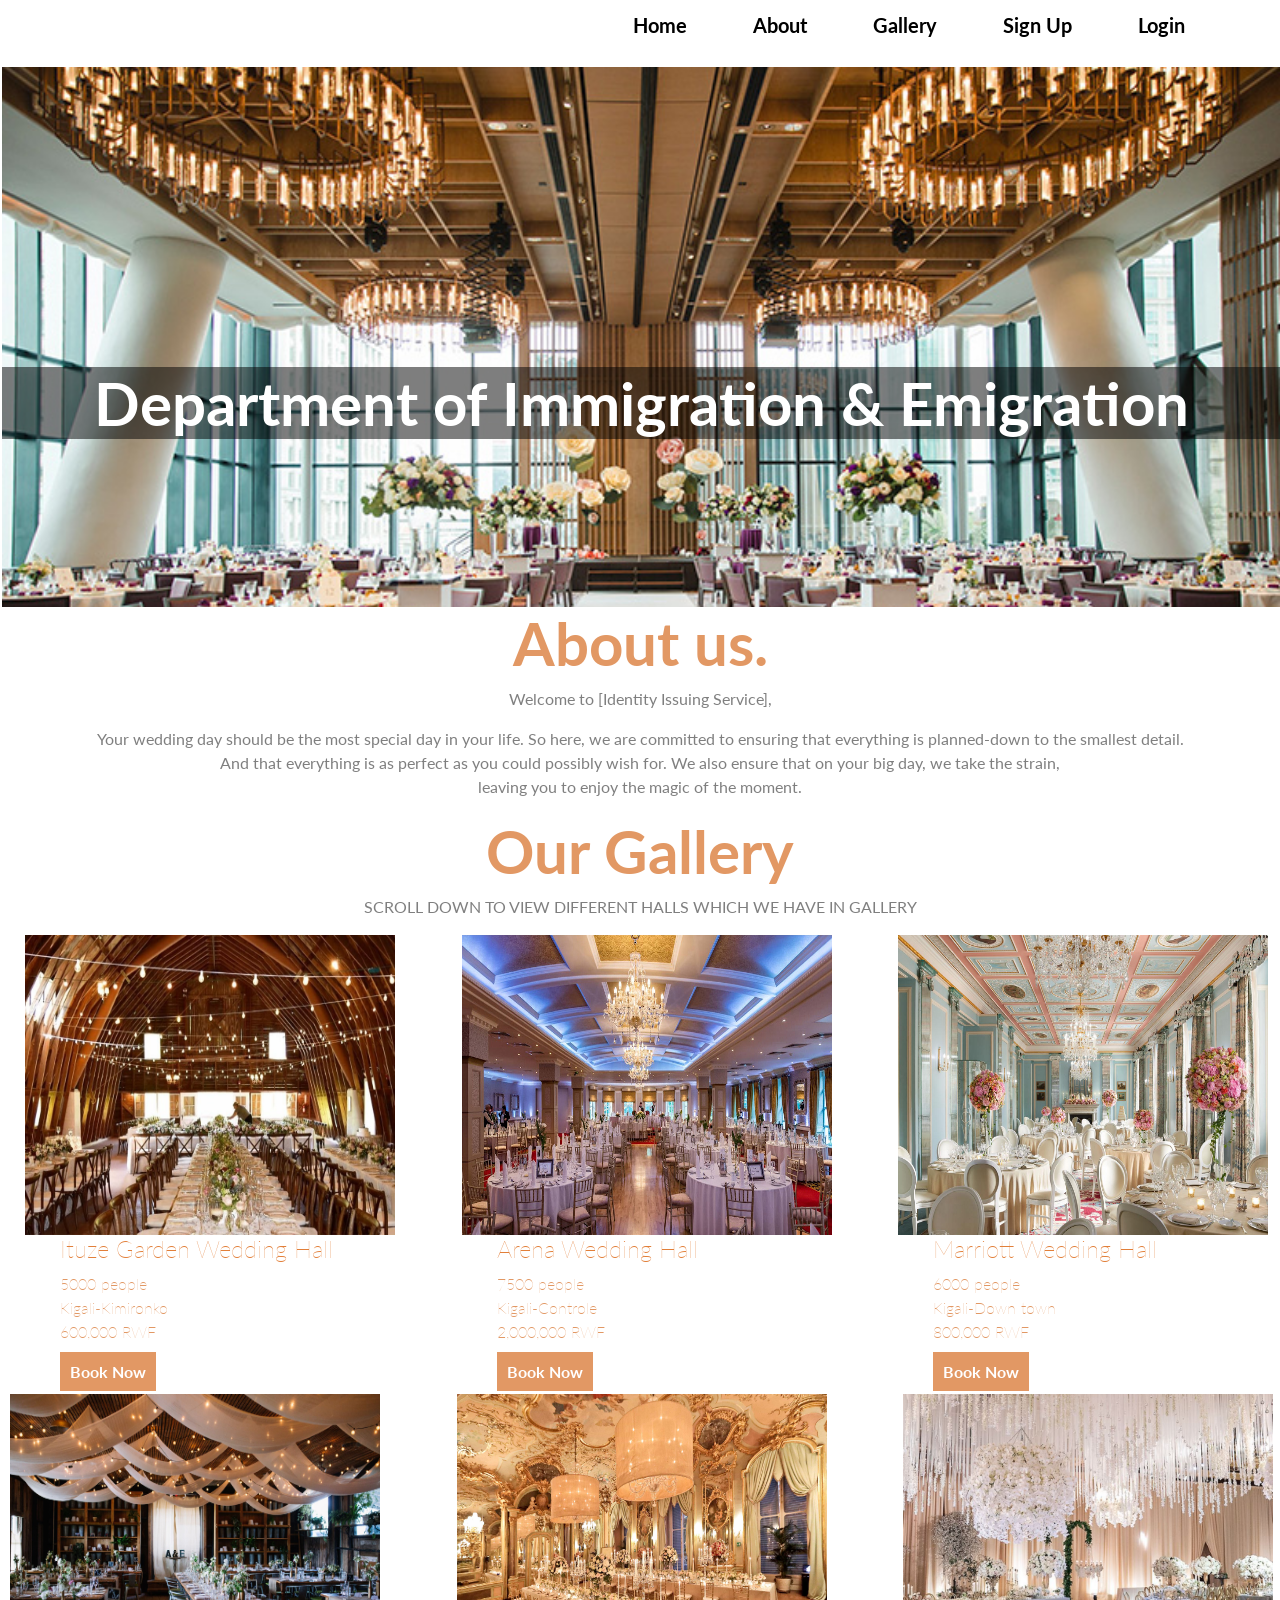
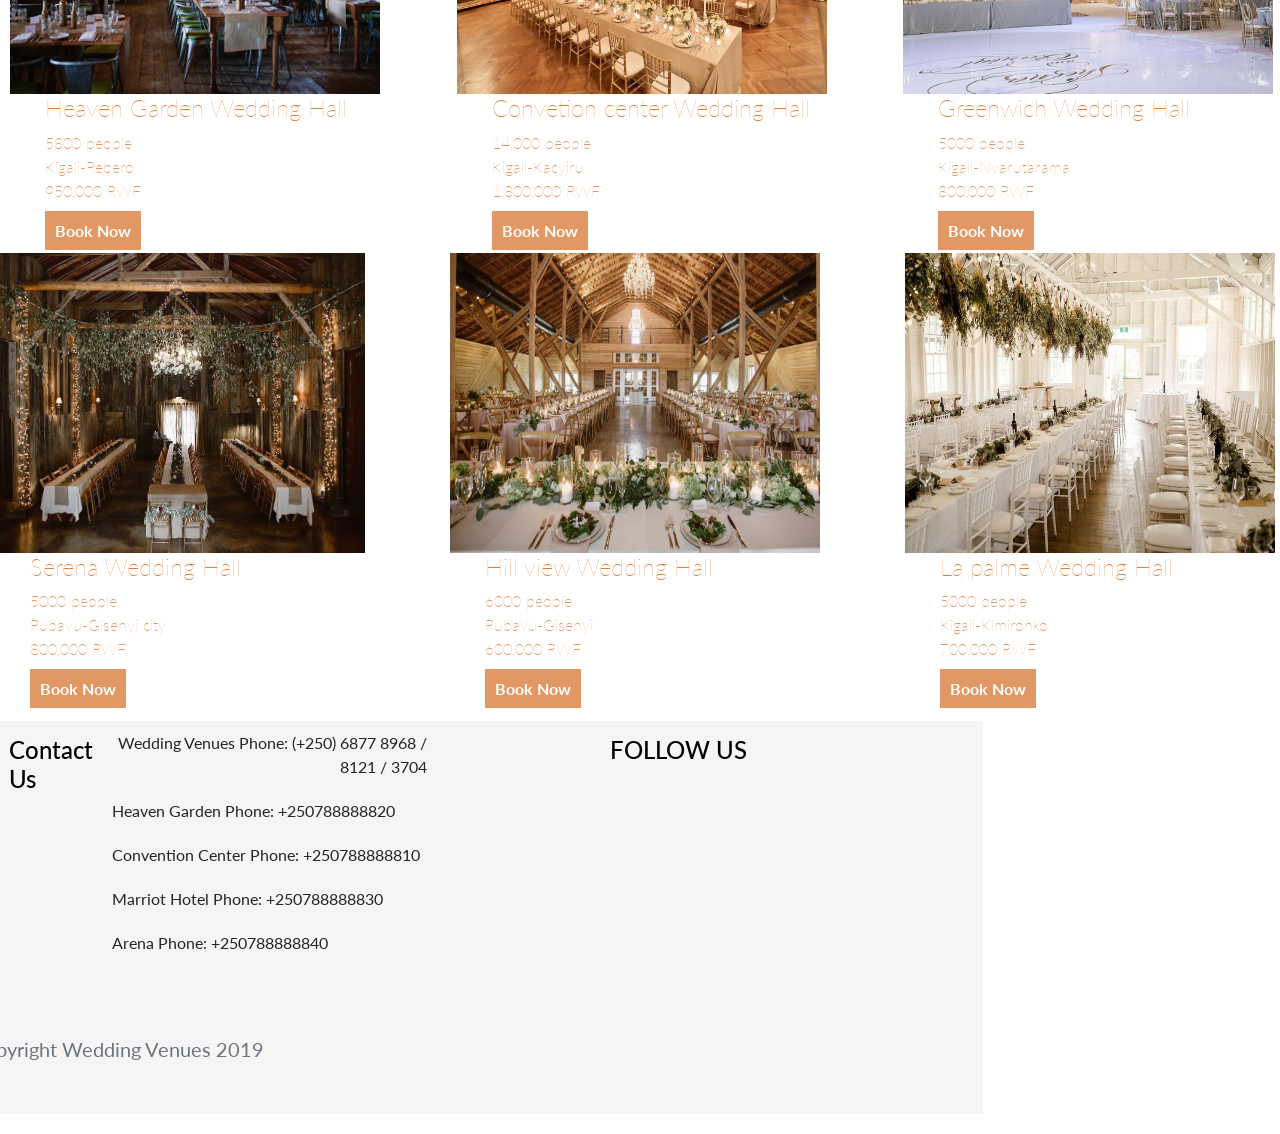
==== index.html @ fd416577 "signup, login done" ====
<!DOCTYPE html>
<html lang="en">

<head>
  <meta charset="UTF-8">
  <meta name="viewport" content="width=device-width, initial-scale=1.0">
  <meta http-equiv="X-UA-Compatible" content="ie=edge">
  <title>Department of Immigration & Emigration</title>
  <link rel="stylesheet" type="text/css" media="screen" href="css/styles.css" />

  <link rel="stylesheet" type="text/css" media="screen" href="css/form.css" />
  <link rel="stylesheet" type="text/css" media="screen" href="css/bootstrap.css" />
  <link href="https://fonts.googleapis.com/css?family=Lato" rel="stylesheet" />
</head>

<body>
  <div class="main">
    <header>


      <nav>
        <ul>
          <li class="actives"><a href="index.html"><strong>Home</strong></a></li>
          <li><a href="#about"><strong>About</strong></a></li>
          <li><a href="#gallery"><strong>Gallery</strong></a></li>
          <li><a href="sign_up.php"><strong>Sign Up</strong></a></li>
          <li><a href="#"><strong>Login</strong></a></li>

        </ul>
      </nav>

    </header>
    
    
    <div class="pictures">
      <div class="title">
        <h1>Department of Immigration & Emigration</h1>
   </div>
    </div>
    <div id="about">
      <h1>About us.</h1>
      <p>Welcome to [Identity Issuing Service],</p>
      <p>Your wedding day should be the most special day in your life. So here, we are committed to ensuring that everything is planned-down to the smallest detail. </br>And that everything is as perfect as you could possibly wish for. We also ensure that on your big day, we take the strain, </br>leaving you to enjoy the magic of the moment. </p>
    </div>
    <div id="gallery">
      <h1>Our Gallery</h1>
      <p>SCROLL DOWN TO VIEW DIFFERENT HALLS WHICH WE HAVE IN GALLERY</p>
    </div>
    <div class="row">
      <div class="col-md-4">
        <img height="300px" width="400" src="image/venue15.jpeg">
        <div class="gallerytext">
          <h4>Ituze Garden Wedding Hall</h4>
          <p>5000 people</br>
            Kigali-Kimironko</br>
            600,000 RWF</p>
          <a href="form.html">Book Now</a>
        </div>
      </div>
      <div class="col-md-4">
        <img height="300px" width="400" src="image/venue12.jpg">
        <div class="gallerytext">
          <h4>Arena Wedding Hall</h4>
          <p>7500 people</br>
            Kigali-Controle</br>
            2,000,000 RWF</p>
          <a href="form.html">Book Now</a>
      </div>
      </div>
      <div class="col-md-4">
        <img height="300px" width="400" src="image/venue13.jpg">
        <div class="gallerytext">
          <h4>Marriott Wedding Hall</h4>
          <p>6000 people</br>
            Kigali-Down town</br>
            800,000 RWF</p>
          <a href="form.html">Book Now</a>
      </div>
    </div>
    <div class="row">
      <div class="col-md-4">
        <img height="300px" width="400" src="image/venue11.jpg">
        <div class="gallerytext">
          <h4>Heaven Garden Wedding Hall</h4>
          <p>5800 people</br>
            Kigali-Rebero</br>
            950,000 RWF</p>
          <a href="form.html">Book Now</a>
      </div>
      </div>
      <div class="col-md-4">
        <img height="300px" width="400" src="image/venue9.jpg">
        <div class="gallerytext">
          <h4>Convetion center Wedding Hall</h4>
          <p>14,000 people</br>
            Kigali-Kacyiru</br>
            1,800,000 RWF</p>
          <a href="form.html">Book Now</a>
      </div>
      </div>
      <div class="col-md-4">
        <img height="300px" width="400" src="image/venue8.png">
        <div class="gallerytext">
          <h4>Greenwich Wedding Hall</h4>
          <p>5000 people</br>
            Kigali-Nyarutarama</br>
            800,000 RWF</p>
          <a href="form.html">Book Now</a>
      </div>
    </div>
    <div class="row">
      <div class="col-md-4">
        <img height="300px" width="400" src="image/venue7.jpg">
        <div class="gallerytext">
          <h4>Serena Wedding Hall</h4>
          <p>5000 people</br>
            Rubavu-Gisenyi city</br>
            800,000 RWF</p>
          <a href="form.html">Book Now</a>
      </div>
      </div>
      <div class="col-md-4">
        <img height="300px" width="400" src="image/venue4.jpg">
        <div class="gallerytext">
          <h4>Hill view Wedding Hall</h4>
          <p>6000 people</br>
            Rubavu-Gisenyi</br>
            600,000 RWF</p>
          <a href="form.html">Book Now</a>
      </div>
      </div>
      <div class="col-md-4">
        <img height="300px" width="400" src="image/venue5.jpg">
        <div class="gallerytext">
          <h4>La palme Wedding Hall</h4>
          <p>5000 people</br>
            Kigali-Kimironko</br>
            700,000 RWF</p>
          <a href="form.html">Book Now</a>
      </div>
    </div>
  </div>
  <footer>
    <div class="footer">
        <div class="row">
            <div class="col-md-6">
                        <h4>Contact Us</h4>
                        <ul>
                        <li>Wedding Venues Phone: (+250) 6877 8968 / 8121 / 3704</li>
                        <li>Heaven Garden Phone: +250788888820</li>
                        <li>Convention Center Phone: +250788888810</li>
                        <li>Marriot Hotel Phone: +250788888830</li>
                        <li>Arena Phone: +250788888840</li>
                        </ul>
            </div>
    <div class="col-md-6">
            <h4>FOLLOW US</h4>
            <ol>
            <li> <a href="www.twitter.com" class="twitter"><i class="fa fa-twitter"></i></a></li>
            <li><a href="www.facebook.com" class="facebook"><i class="fa fa-facebook"></i></a></li>
            <li><a href="www.instagram.com" class="instagram"><i class="fa fa-instagram"></i></a></li>
            <li><a href="www.google.com" class="google"><i class="fa fa-google"></i></a></li>
            </ol>
    </div>
    <p class="copyright text-muted">&copy;Copyright Wedding Venues 2019</p>
</div>
<script src="js/jquery.min.js"></script>
<script src="js/scripts.js"></script>
​
</body>
</html>
---- css/styles.css ----
*{
    margin:0;
    padding:0;
    font-family: lato;
     
  }

  /* header{
    background-image:linear-gradient(rgb(0,0,0,0.5),rgb(0,0,0,0.5)), url('/home/fanny/Documents/weddingHalls/image/4.jpg');
    height:80vh;
    width:100%;
    background-size:cover;
    background-position: center;
    text-align:center;
    font-size:30px;
  } */

.button{
  position:absolute;
 top:60%;
 left:50%;
 transform:translate(-50%,-50%);
 margin-right: 5%;
}
#button{
    position:absolute;
   top:100%;
   left:50%;
   transform:translate(-50%,-50%);
   margin-right: 5%;
  }
.active{
 border:1px solid #fff;
 padding:10px 20px;
 color:palevioletred;
 text-decoration:none;
 transition:0.6s ease;
 background-color:white;
}
.active:hover{
 background-color:white; 
 color:black;
}
.logo{
    font-size:5px;
    margin-right: 10%;
    margin-left: 10%;
}

.main ul {
  text-align:right;
  margin-right:5%;

  /* background-color:black; */
 
}
.main ul li
{
  display:inline-block;
  padding:10px;
  
}
.main ul li a{
  text-decoration:none;
  color:chocolate;
  padding:10px 20px;
  border:1px solid transparent;
  transition:0.6s ease;
 font-size:20px;
 font-family: comic sans ms header;
 position:relative;
}
.main ul li a:hover{
  /* background-color:white; */
  color:wheat;
}
/* .actives{
  background-color:black;
  color:white;
} */
.menu h2{
    font-size: 20px;
    color:white;
}
.menu ol{
    text-decoration: none;
}
.menu ol li{
    
    color:white;
    font-size: 20px;
}
h3{
    margin-left:5%;
}
.button1{
margin-top:5%;
margin-left:5%;
    }
.one{
background-color: rgb(245, 222, 225);
margin-top: 3%;
display:flex;
margin: 50px auto 0;
    }
 
    /* h1{
        margin-top:3%;
        color:black;
        font-family: monospace;
        text-align : center;
        font-size: 40px;
    }
    p{
        margin-top:1%;
        color:black;
        font-family: monospace;
        text-align: center;
        font-size: 20px;
    } */
    
    .col-md-6 > p{
        margin-top:1%;
        /* margin-left: 5%;
        margin-right: 5%; */
        color:black;
        font-family: monospace;
        font-size: 15px;
       
    
    }
    h2{
        text-align: center;
    }
    .row{
        margin:10px 0; 
    }
    .col-md-6{
        width:600px;
        display: flex;
        justify-content: space-around;

    }
     /* Make the image fully responsive */
  /* .carousel-inner img {
    width: 100%;
    height: 500px;
   
} */
.main .pictures{
  background-image: url("../image/venue14.jpg");
  background-size:cover;
  background-repeat:no-repeat;
  height:540px;
  margin-left:2px;
  animation: slide 8s infinite;
}
@keyframes slide{
  40%{
      background: url("../image/venue16.jpg");
      background-size:cover;
      background-repeat:no-repeat;
      height:540px;
      margin-left:2px;
      
      
  }
  25%{
      background: url("../image/venue10.jpg");
      background-size:cover;
      background-repeat:no-repeat;
      height:540px;
      margin-left:2px;
     
}
}
.main .title{
  padding-top: 300px;
  text-align: center;
}
.main .title h1{
    
    font-family: lato;
    font-size: 60px;
    font-weight: bold;
    color: white;
    background-color: rgba(0,0,0,0.5);
}
.main #about{
  text-align: center;
}
.main #about h1{
  font-family: lato;
  font-size: 60px;
  font-weight: bolder;
  color:rgb(226, 152, 100);
}
.main #about p{
  font-family: lato;
  color: rgba(0,0,0,0.5);
}
.main #gallery{
  text-align: center;
}
.main #gallery h1{
  font-family: lato;
  font-size: 60px;
  font-weight: bolder;
  color:rgb(226, 152, 100);
}
.main #gallery p{
  font-family: lato;
  color: rgba(0,0,0,0.5);
}
.main .row .gallerytext{
  margin-left: 60px;
}
.main .row img{
  margin-left: 25px;
  padding-right: 30px;
}
.main .row .gallerytext h4{
  font-family: lato;
  color: rgb(226, 127, 57);
  font-weight: 100;
}
.main .row .gallerytext p{
  font-family: lato;
  color:rgb(226, 152, 100);
  font-weight: 100;
}
.main .row .gallerytext a{
  font-family: lato;
  background-color:rgb(226, 152, 100);
  font-weight: bold;
  color: white;
  padding-top: 10px;
  padding-bottom: 10px;
  padding-right: 10px;
  padding-left: 10px;
}
---- css/form.css ----
*{
    font-family: lato;
  }
  h2{
    color:rgb(226, 152, 100);
  }
  label ,p{
     color:rgb(226, 152, 100);
  }
.container-fluid{
       background-color:rgb(247, 244, 244);
   }
.main ul {
    text-align:right;
    margin-right:5%;
    /* background-color:black; */
   
}
.main ul li
  {
    display:inline-block;
    padding:10px;
    
  }
  .main ul li a{
    text-decoration:none;
    color:black;
    padding:10px 20px;
    border:1px solid transparent;
    transition:0.6s ease;
   font-size:20px;
   font-family: calibri;
   position:relative;
  }
  .main ul li a:hover{
    /* background-color:white; */
    color:rgb(226, 152, 100);
  }
   nav{
       background-color: white;
       
   }
   .row{
       margin-left: 5%;
       margin-right: 5%;
   }
​
  .btn{
    text-decoration:none;
    background: rgb(226, 152, 100);
    width:200px;
    height:50px; 
    transform:translate(-50%,-50%);
   border-radius: 10px;
   text-transform: uppercase;
   color: black;
   font-family: lato;
   font-size: 60px;
   text-align: center;
   margin-left: 40%;
   margin-top: 2%;
  
  
   }
   
   .footer h4{
    margin-top: 3%;
    color:black;
    margin-left: 8%;
   
    }
    .footer ol li{
      text-decoration: none;
      display: flex;
      flex-direction: column;
       
    }
    .footer ul li{
        text-decoration: none;
        display: flex;
        
         
      }
    .footer{
      background-color:rgb(247, 244, 244);
    }
    .twitter{
      
        font-size:20px;
        color:rgb(226, 152, 100);
       
        
      }
      .facebook{
      
        font-size:20px;
        color:rgb(226, 152, 100);
      
        
      }
      .instagram{
       
        font-size:20px;
        color:rgb(226, 152, 100);
        
        
      }
      .google{
      
        font-size:20px;
        color:rgb(226, 152, 100);
      }
    .copyright{
        margin-top: 5%;
      text-align:center;
      color:rgb(226, 152, 100);
      font-size:20px;
  }
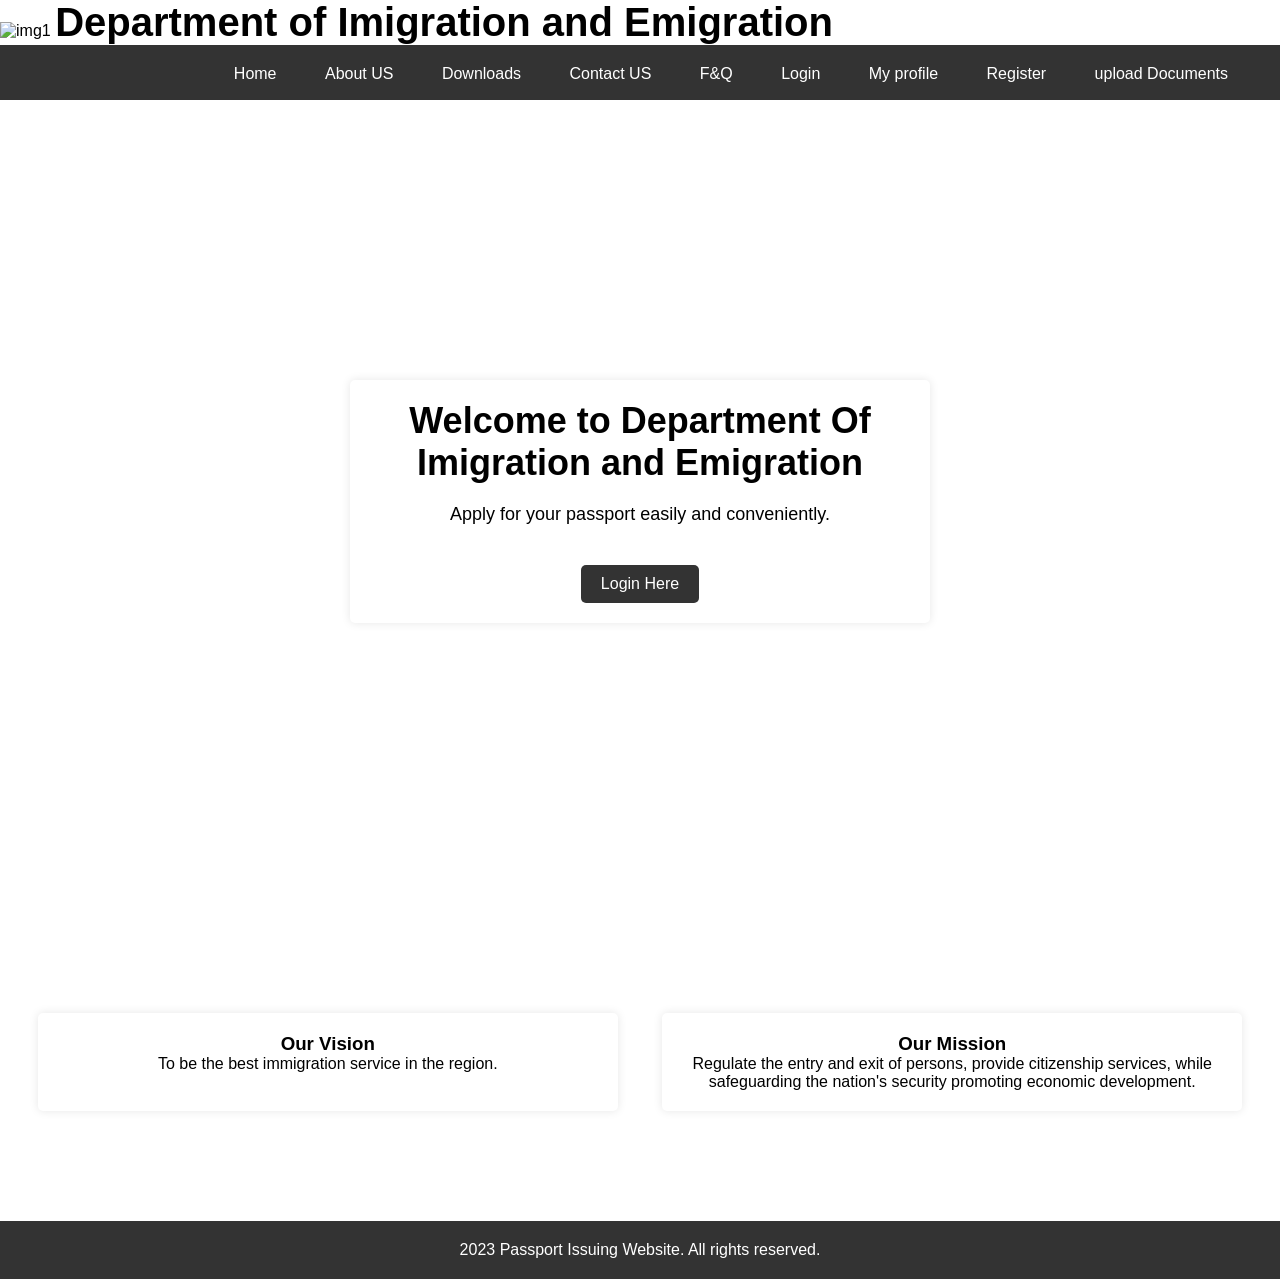
==== commit a427744d: "without css all done" ====
--- a/index.html
+++ b/index.html
@@ -1,171 +1,63 @@
 <!DOCTYPE html>
-<html lang="en">
+<head>
+    <title>Passport Issuing System</title>
+    <link rel="stylesheet" href="./Homestyles.css">
+    <script src="./js/home.js"></script>
 
-<head>
-  <meta charset="UTF-8">
-  <meta name="viewport" content="width=device-width, initial-scale=1.0">
-  <meta http-equiv="X-UA-Compatible" content="ie=edge">
-  <title>Department of Immigration & Emigration</title>
-  <link rel="stylesheet" type="text/css" media="screen" href="css/styles.css" />
+</head>
+<body>
+    <div class="bk">
+    <img class="img1" src="./images/srilanka_logo.png" alt="img1">
+    <span>Department of Imigration and Emigration</span>
+    </div>
 
-  <link rel="stylesheet" type="text/css" media="screen" href="css/form.css" />
-  <link rel="stylesheet" type="text/css" media="screen" href="css/bootstrap.css" />
-  <link href="https://fonts.googleapis.com/css?family=Lato" rel="stylesheet" />
-</head>
+    <header>
+        <nav>
+            <ul>
+                <li><a href="home.html">Home</a></li>
+                <li><a href="about.html">About US</a></li>
+                <li><a href="downloads.html">Downloads</a></li>
+                <li><a href="contact.html">Contact US</a></li>
+                <li><a href="http://localhost/moliproject/faq.php">F&Q</a></li>
+                <li><a href="login.php">Login</a></li>
+                <li><a href="http://localhost/myProfile/myprofile.html">My profile</a></li>
+                <li><a href="register.html">Register</a></li>
+				<li><a href="http://localhost/uploadDocuments/uploaddocuments.php">upload Documents</a></li>
+            </ul>         
+        </nav>
+    </header>
+    
+    <div class="bk_main">
+    <div class="wel">
+        <div class="wel_1">
+            <div class="hwa-card">
+                <h1>Welcome to Department Of Imigration and Emigration</h1>
+                <p>Apply for your passport easily and conveniently.</p>
+                <a href="#" class="btn">Login Here</a>
+            </div>
+        </div>
+    </div>
 
-<body>
-  <div class="main">
-    <header>
+    <div class="hwa">
+
+        <div class="hwa-card">
+          <h3>Our Vision</h3>
+          <p>To be the best immigration service in the region.</p>
+          <br>
+        </div>
 
 
-      <nav>
-        <ul>
-          <li class="actives"><a href="index.html"><strong>Home</strong></a></li>
-          <li><a href="#about"><strong>About</strong></a></li>
-          <li><a href="#gallery"><strong>Gallery</strong></a></li>
-          <li><a href="sign_up.php"><strong>Sign Up</strong></a></li>
-          <li><a href="#"><strong>Login</strong></a></li>
+        <div class="hwa-card">
+          <h3>Our Mission</h3>
+          <p>Regulate the entry and exit of persons, provide citizenship services, while safeguarding the nation's security promoting economic development.</p>
+        </div>
+          
+        
+    </div>
+    </div>
+    <footer>
+        <p>2023 Passport Issuing Website. All rights reserved.</p>
+    </footer>
 
-        </ul>
-      </nav>
-
-    </header>
-    
-    
-    <div class="pictures">
-      <div class="title">
-        <h1>Department of Immigration & Emigration</h1>
-   </div>
-    </div>
-    <div id="about">
-      <h1>About us.</h1>
-      <p>Welcome to [Identity Issuing Service],</p>
-      <p>Your wedding day should be the most special day in your life. So here, we are committed to ensuring that everything is planned-down to the smallest detail. </br>And that everything is as perfect as you could possibly wish for. We also ensure that on your big day, we take the strain, </br>leaving you to enjoy the magic of the moment. </p>
-    </div>
-    <div id="gallery">
-      <h1>Our Gallery</h1>
-      <p>SCROLL DOWN TO VIEW DIFFERENT HALLS WHICH WE HAVE IN GALLERY</p>
-    </div>
-    <div class="row">
-      <div class="col-md-4">
-        <img height="300px" width="400" src="image/venue15.jpeg">
-        <div class="gallerytext">
-          <h4>Ituze Garden Wedding Hall</h4>
-          <p>5000 people</br>
-            Kigali-Kimironko</br>
-            600,000 RWF</p>
-          <a href="form.html">Book Now</a>
-        </div>
-      </div>
-      <div class="col-md-4">
-        <img height="300px" width="400" src="image/venue12.jpg">
-        <div class="gallerytext">
-          <h4>Arena Wedding Hall</h4>
-          <p>7500 people</br>
-            Kigali-Controle</br>
-            2,000,000 RWF</p>
-          <a href="form.html">Book Now</a>
-      </div>
-      </div>
-      <div class="col-md-4">
-        <img height="300px" width="400" src="image/venue13.jpg">
-        <div class="gallerytext">
-          <h4>Marriott Wedding Hall</h4>
-          <p>6000 people</br>
-            Kigali-Down town</br>
-            800,000 RWF</p>
-          <a href="form.html">Book Now</a>
-      </div>
-    </div>
-    <div class="row">
-      <div class="col-md-4">
-        <img height="300px" width="400" src="image/venue11.jpg">
-        <div class="gallerytext">
-          <h4>Heaven Garden Wedding Hall</h4>
-          <p>5800 people</br>
-            Kigali-Rebero</br>
-            950,000 RWF</p>
-          <a href="form.html">Book Now</a>
-      </div>
-      </div>
-      <div class="col-md-4">
-        <img height="300px" width="400" src="image/venue9.jpg">
-        <div class="gallerytext">
-          <h4>Convetion center Wedding Hall</h4>
-          <p>14,000 people</br>
-            Kigali-Kacyiru</br>
-            1,800,000 RWF</p>
-          <a href="form.html">Book Now</a>
-      </div>
-      </div>
-      <div class="col-md-4">
-        <img height="300px" width="400" src="image/venue8.png">
-        <div class="gallerytext">
-          <h4>Greenwich Wedding Hall</h4>
-          <p>5000 people</br>
-            Kigali-Nyarutarama</br>
-            800,000 RWF</p>
-          <a href="form.html">Book Now</a>
-      </div>
-    </div>
-    <div class="row">
-      <div class="col-md-4">
-        <img height="300px" width="400" src="image/venue7.jpg">
-        <div class="gallerytext">
-          <h4>Serena Wedding Hall</h4>
-          <p>5000 people</br>
-            Rubavu-Gisenyi city</br>
-            800,000 RWF</p>
-          <a href="form.html">Book Now</a>
-      </div>
-      </div>
-      <div class="col-md-4">
-        <img height="300px" width="400" src="image/venue4.jpg">
-        <div class="gallerytext">
-          <h4>Hill view Wedding Hall</h4>
-          <p>6000 people</br>
-            Rubavu-Gisenyi</br>
-            600,000 RWF</p>
-          <a href="form.html">Book Now</a>
-      </div>
-      </div>
-      <div class="col-md-4">
-        <img height="300px" width="400" src="image/venue5.jpg">
-        <div class="gallerytext">
-          <h4>La palme Wedding Hall</h4>
-          <p>5000 people</br>
-            Kigali-Kimironko</br>
-            700,000 RWF</p>
-          <a href="form.html">Book Now</a>
-      </div>
-    </div>
-  </div>
-  <footer>
-    <div class="footer">
-        <div class="row">
-            <div class="col-md-6">
-                        <h4>Contact Us</h4>
-                        <ul>
-                        <li>Wedding Venues Phone: (+250) 6877 8968 / 8121 / 3704</li>
-                        <li>Heaven Garden Phone: +250788888820</li>
-                        <li>Convention Center Phone: +250788888810</li>
-                        <li>Marriot Hotel Phone: +250788888830</li>
-                        <li>Arena Phone: +250788888840</li>
-                        </ul>
-            </div>
-    <div class="col-md-6">
-            <h4>FOLLOW US</h4>
-            <ol>
-            <li> <a href="www.twitter.com" class="twitter"><i class="fa fa-twitter"></i></a></li>
-            <li><a href="www.facebook.com" class="facebook"><i class="fa fa-facebook"></i></a></li>
-            <li><a href="www.instagram.com" class="instagram"><i class="fa fa-instagram"></i></a></li>
-            <li><a href="www.google.com" class="google"><i class="fa fa-google"></i></a></li>
-            </ol>
-    </div>
-    <p class="copyright text-muted">&copy;Copyright Wedding Venues 2019</p>
-</div>
-<script src="js/jquery.min.js"></script>
-<script src="js/scripts.js"></script>
-​
 </body>
-</html>
+</html>
--- a/Homestyles.css
+++ b/Homestyles.css
@@ -0,0 +1,127 @@
+*{
+    margin: 0px;
+    padding: 0px;
+    box-sizing: border-box;
+    font-family: Arial, sans-serif;
+}
+
+.img1{
+    width: 100px;
+    height: 100px;
+}
+
+.bk_main{
+    background-image: url(./image/homebackground.png);
+    background-repeat: no-repeat;
+    background-size: 124%;
+    background-position-y: -130px;
+}
+
+.bk{
+    background-image: url(./image/homebackground.png);
+    background-repeat: no-repeat;
+    background-size: 13%;
+    background-position-y: -10px;
+    background-position-x: 1300px;
+}
+
+span{
+    font-size: 40px;
+    font-weight: bold;
+}
+
+header{
+    background-color: #333;
+    padding: 20px;
+    height: 55px;
+}
+
+nav ul{
+    list-style-type: none;
+    margin: 0;
+    padding: 0;
+    float:right;   
+}
+  
+nav ul li{
+    display: inline;
+    margin-right: 20px;   
+}
+  
+nav ul li a{
+    color: #fff;
+    text-decoration: none;
+    border-radius: 5px;
+    padding: 12px;
+}
+
+nav li a:hover{
+    background-color: rgb(177, 169, 169);
+    color: black;
+}
+
+.wel{
+    color: black;
+    text-align: center;
+    padding: 200px 0;
+}
+  
+.wel_1 h1{
+    font-size: 36px;
+    margin-bottom: 20px;
+}
+  
+.wel_1 p{
+    font-size: 18px;
+    margin-bottom: 40px; 
+}
+  
+
+.btn{
+    display: inline-block;
+    padding: 10px 20px;
+    background-color: #333;
+    color: #fff;
+    text-decoration: none;
+    border-radius: 5px;
+}
+
+.btn:hover{
+    box-shadow: 0 0 20px rgba(0, 0, 0, 0.5);
+    transition-duration: 0.5s;
+}
+  
+.hwa{
+    text-align: center;
+    padding: 30px 0;
+}
+  
+.hwa h2{
+    font-size: 24px;
+    margin-bottom: 40px;
+}
+  
+.hwa-card{
+    display: inline-block;
+    width: 580px;
+    background-color: #fff;
+    padding: 20px;
+    margin: 80px 20px;
+    border-radius: 5px;
+    box-shadow: 0 0 10px rgba(0, 0, 0, 0.1);
+}
+  
+.hwa-icon img{
+    width: 80px;
+    margin-bottom: 20px;
+}
+
+footer{
+    background-color: #333;
+    color: #fff;
+    text-align: center;
+    padding: 20px;
+}
+  
+
+
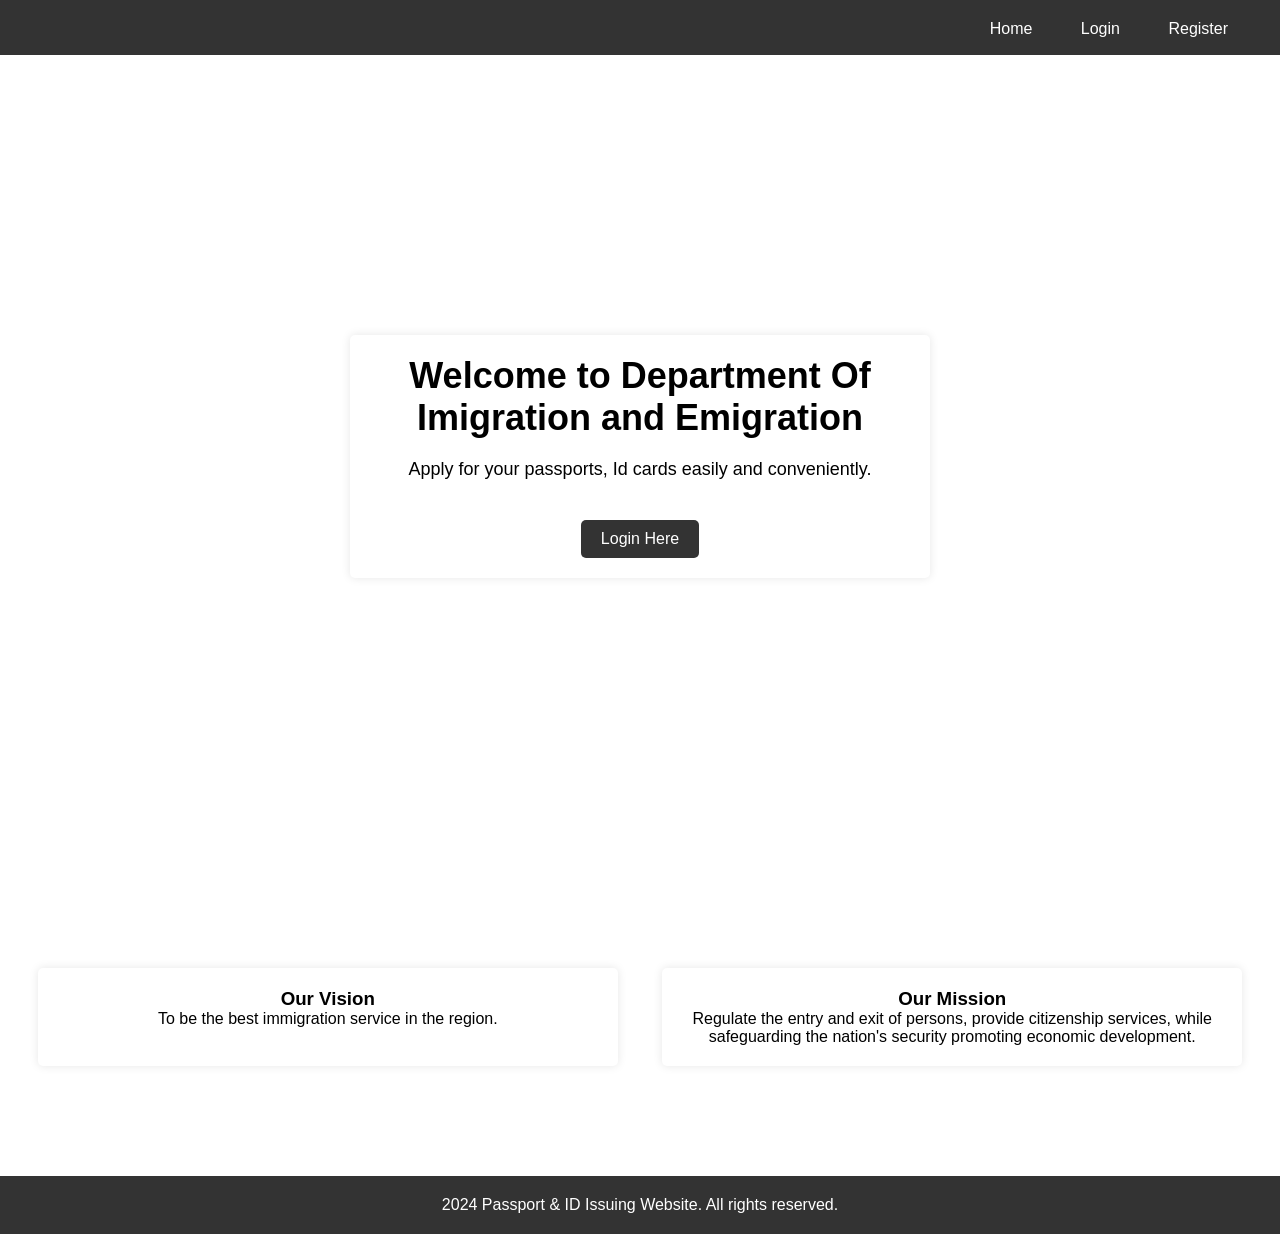
==== commit 189df56f: "partially done" ====
--- a/index.html
+++ b/index.html
@@ -6,23 +6,17 @@
 
 </head>
 <body>
-    <div class="bk">
-    <img class="img1" src="./images/srilanka_logo.png" alt="img1">
-    <span>Department of Imigration and Emigration</span>
-    </div>
+   
 
     <header>
         <nav>
             <ul>
-                <li><a href="home.html">Home</a></li>
-                <li><a href="about.html">About US</a></li>
-                <li><a href="downloads.html">Downloads</a></li>
-                <li><a href="contact.html">Contact US</a></li>
-                <li><a href="http://localhost/moliproject/faq.php">F&Q</a></li>
+                <li><a href="#">Home</a></li>
+                
                 <li><a href="login.php">Login</a></li>
-                <li><a href="http://localhost/myProfile/myprofile.html">My profile</a></li>
-                <li><a href="register.html">Register</a></li>
-				<li><a href="http://localhost/uploadDocuments/uploaddocuments.php">upload Documents</a></li>
+                
+                <li><a href="sign_up.php">Register</a></li>
+				
             </ul>         
         </nav>
     </header>
@@ -32,8 +26,8 @@
         <div class="wel_1">
             <div class="hwa-card">
                 <h1>Welcome to Department Of Imigration and Emigration</h1>
-                <p>Apply for your passport easily and conveniently.</p>
-                <a href="#" class="btn">Login Here</a>
+                <p>Apply for your passports, Id cards easily and conveniently.</p>
+                <a href="login.php" class="btn">Login Here</a>
             </div>
         </div>
     </div>
@@ -56,7 +50,7 @@
     </div>
     </div>
     <footer>
-        <p>2023 Passport Issuing Website. All rights reserved.</p>
+        <p>2024 Passport & ID Issuing Website. All rights reserved.</p>
     </footer>
 
 </body>
